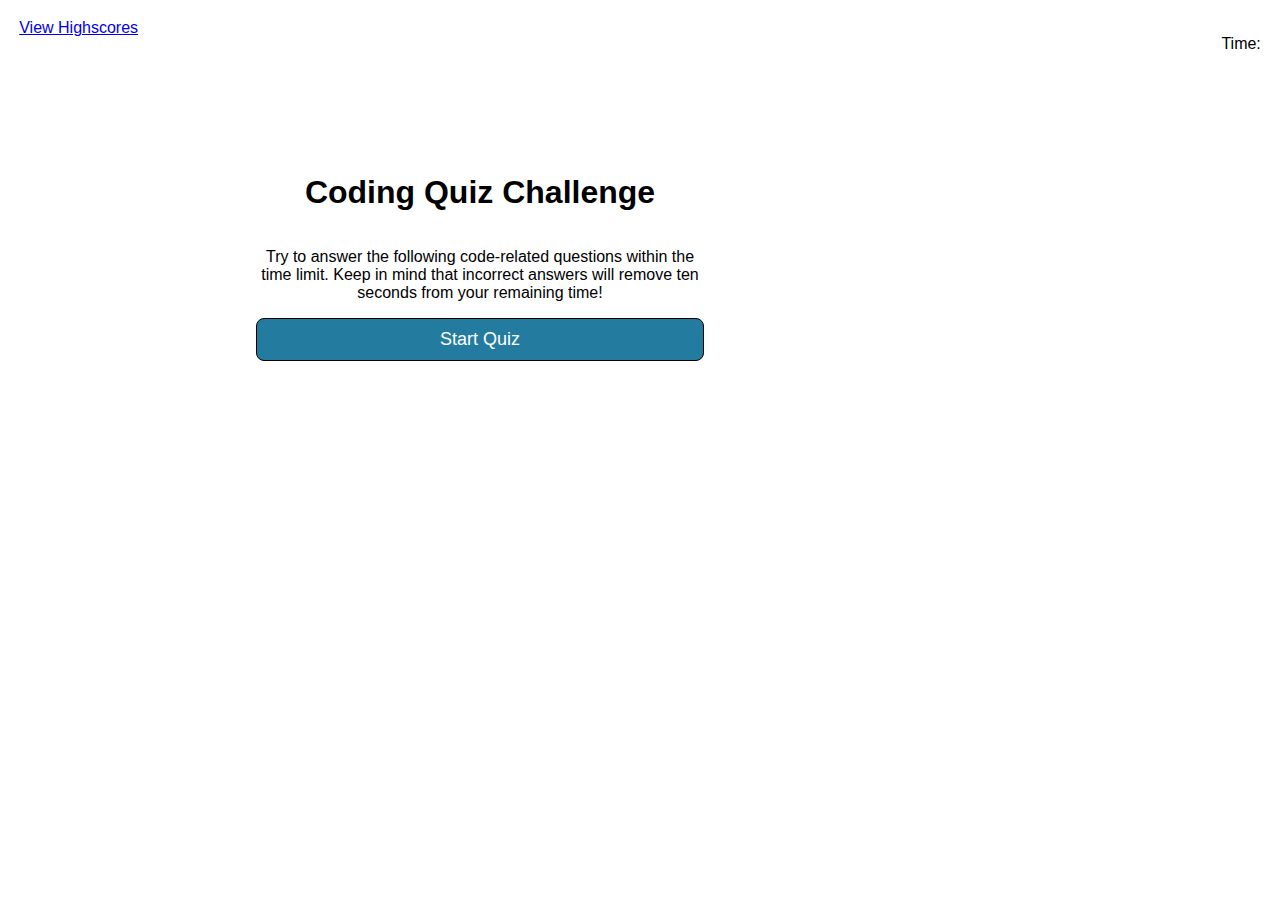
==== index.html @ f6debe5b "initial commit, set up files, basic html structure, variables, and some functions" ====
<!DOCTYPE html>
<html lang="en">
<head>
    <title>Code Quiz</title>
    <meta charset="UTF-8">
    <meta name="viewport" content="width=device-width, initial-scale=1.0">
    <link rel="stylesheet" type="text/css" href="styles\style.css"/>
</head>
<body>
    <header>
        <nav>
            <a href="#">View Highscores</a>
        </nav>
        <div>
            <p>Time: <span id = timer></span></p>
        </div>
    </header>
    <main>
        <div id = "intro">
            <h1 id = "quiz-header">Coding Quiz Challenge</h1>
            <p id = "instructions">Try to answer the following code-related questions within the time limit. Keep in mind that incorrect answers will remove ten seconds from your remaining time!</p>
            <button id="start-quiz-button">Start Quiz</button>
        </div>
        <div id = "quiz">
            <section id = "question"></section>
            <ol id = "answers"></ol>
            <section id = "question-result"></section>
        </div>
    </main>
    <script src="scripts\script.js"></script>
</body>
</html>
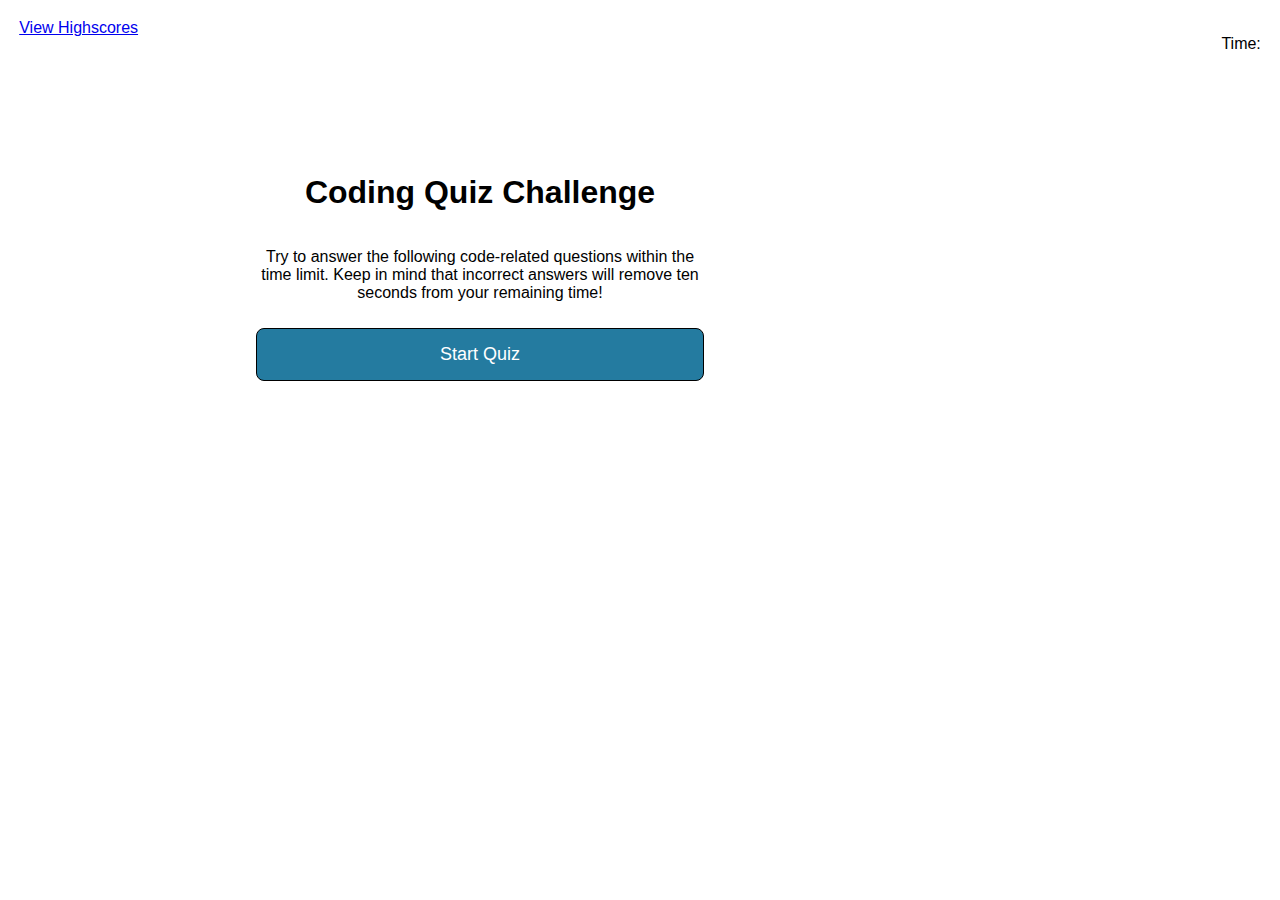
==== commit 62710c58: "set up functions to run quiz, array with objects for quiz questions and answers, refactoring loop fo" ====
--- a/index.html
+++ b/index.html
@@ -16,17 +16,24 @@
         </div>
     </header>
     <main>
-        <div id = "intro">
-            <h1 id = "quiz-header">Coding Quiz Challenge</h1>
-            <p id = "instructions">Try to answer the following code-related questions within the time limit. Keep in mind that incorrect answers will remove ten seconds from your remaining time!</p>
-            <button id="start-quiz-button">Start Quiz</button>
-        </div>
-        <div id = "quiz">
-            <section id = "question"></section>
-            <ol id = "answers"></ol>
-            <section id = "question-result"></section>
-        </div>
+        <div id = "header-element"></div>
+        <div id = "top-p"></div>
+        <div id = "buttons"></div>
+        <div id = "bottom-p"></div>
     </main>
     <script src="scripts\script.js"></script>
 </body>
-</html>+</html>
+
+<!-- <main>
+    <div id = "intro">
+        <h1 id = "quiz-header">Coding Quiz Challenge</h1>
+        <p id = "instructions">Try to answer the following code-related questions within the time limit. Keep in mind that incorrect answers will remove ten seconds from your remaining time!</p>
+        <button id="start-quiz-button">Start Quiz</button>
+    </div>
+    <div id = "quiz">
+        <section id = "question"></section>
+        <ol id = "answers"></ol>
+        <section id = "question-result"></section>
+    </div>
+</main> -->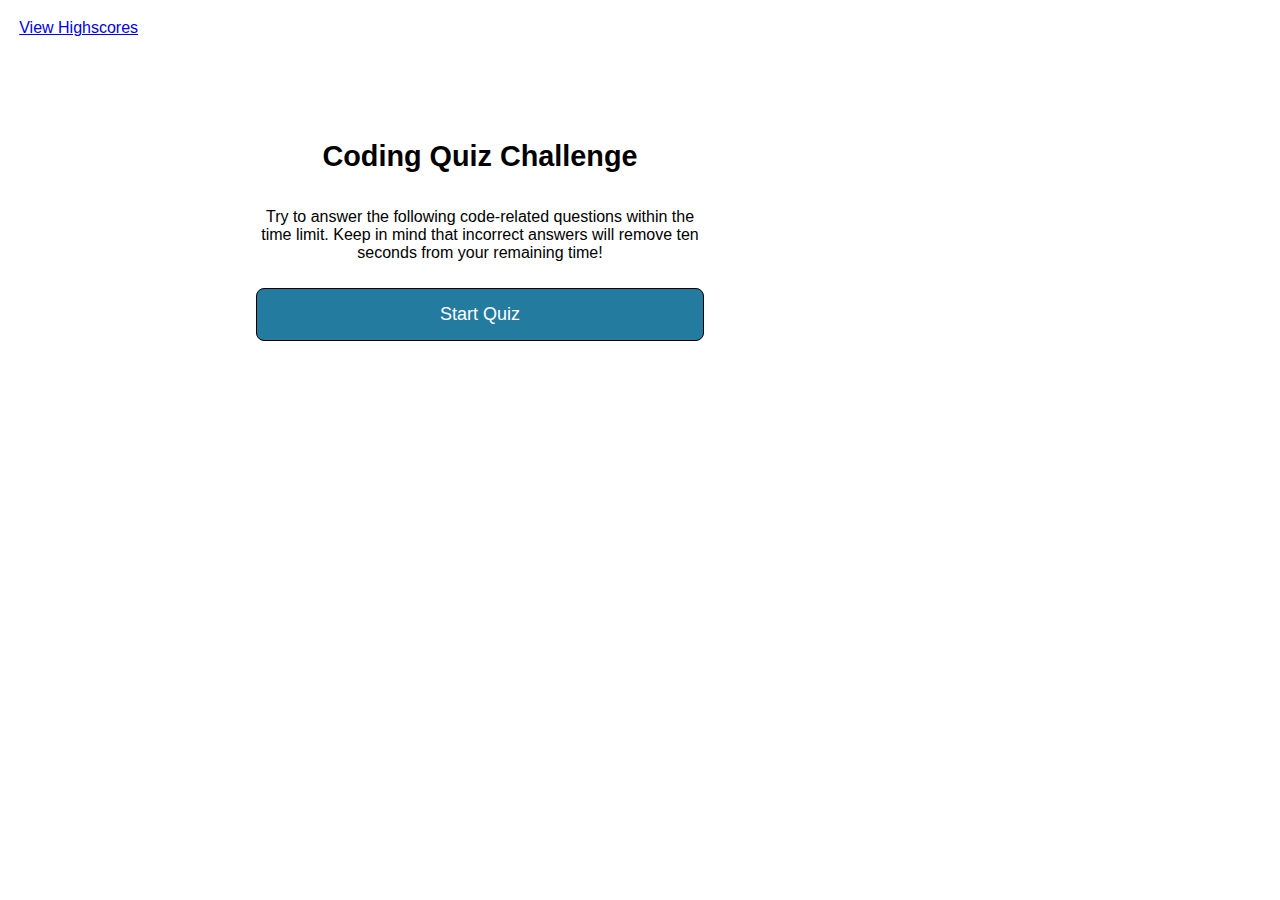
==== commit 1b6616fe: "store initials and score into local storage and set up js file for highscores page" ====
--- a/index.html
+++ b/index.html
@@ -4,36 +4,32 @@
     <title>Code Quiz</title>
     <meta charset="UTF-8">
     <meta name="viewport" content="width=device-width, initial-scale=1.0">
-    <link rel="stylesheet" type="text/css" href="styles\style.css"/>
+    <link rel="stylesheet" type="text/css" href="assets\styles\style.css"/>
 </head>
 <body>
     <header>
         <nav>
-            <a href="#">View Highscores</a>
+            <a href="highscores.html">View Highscores</a>
         </nav>
         <div>
-            <p>Time: <span id = timer></span></p>
+            <p id="timer-text">Time: <span id = timer></span></p>
         </div>
     </header>
     <main>
-        <div id = "header-element"></div>
+        <h1 id = "header-element"></h1>
         <div id = "top-p"></div>
         <div id = "buttons"></div>
         <div id = "bottom-p"></div>
+        <section id=submit-initials>
+            <form>
+                <div id="initials-entry">
+                    <label for="Initials">Initials</label>
+                    <input type="text" name="initials" id="initials" placeholder="your initials" />
+                </div>
+            </form>
+            <div id = "submit-btn">Submit</div>
+        </section>
     </main>
-    <script src="scripts\script.js"></script>
+    <script src="assets\scripts\script.js"></script>
 </body>
-</html>
-
-<!-- <main>
-    <div id = "intro">
-        <h1 id = "quiz-header">Coding Quiz Challenge</h1>
-        <p id = "instructions">Try to answer the following code-related questions within the time limit. Keep in mind that incorrect answers will remove ten seconds from your remaining time!</p>
-        <button id="start-quiz-button">Start Quiz</button>
-    </div>
-    <div id = "quiz">
-        <section id = "question"></section>
-        <ol id = "answers"></ol>
-        <section id = "question-result"></section>
-    </div>
-</main> -->+</html>